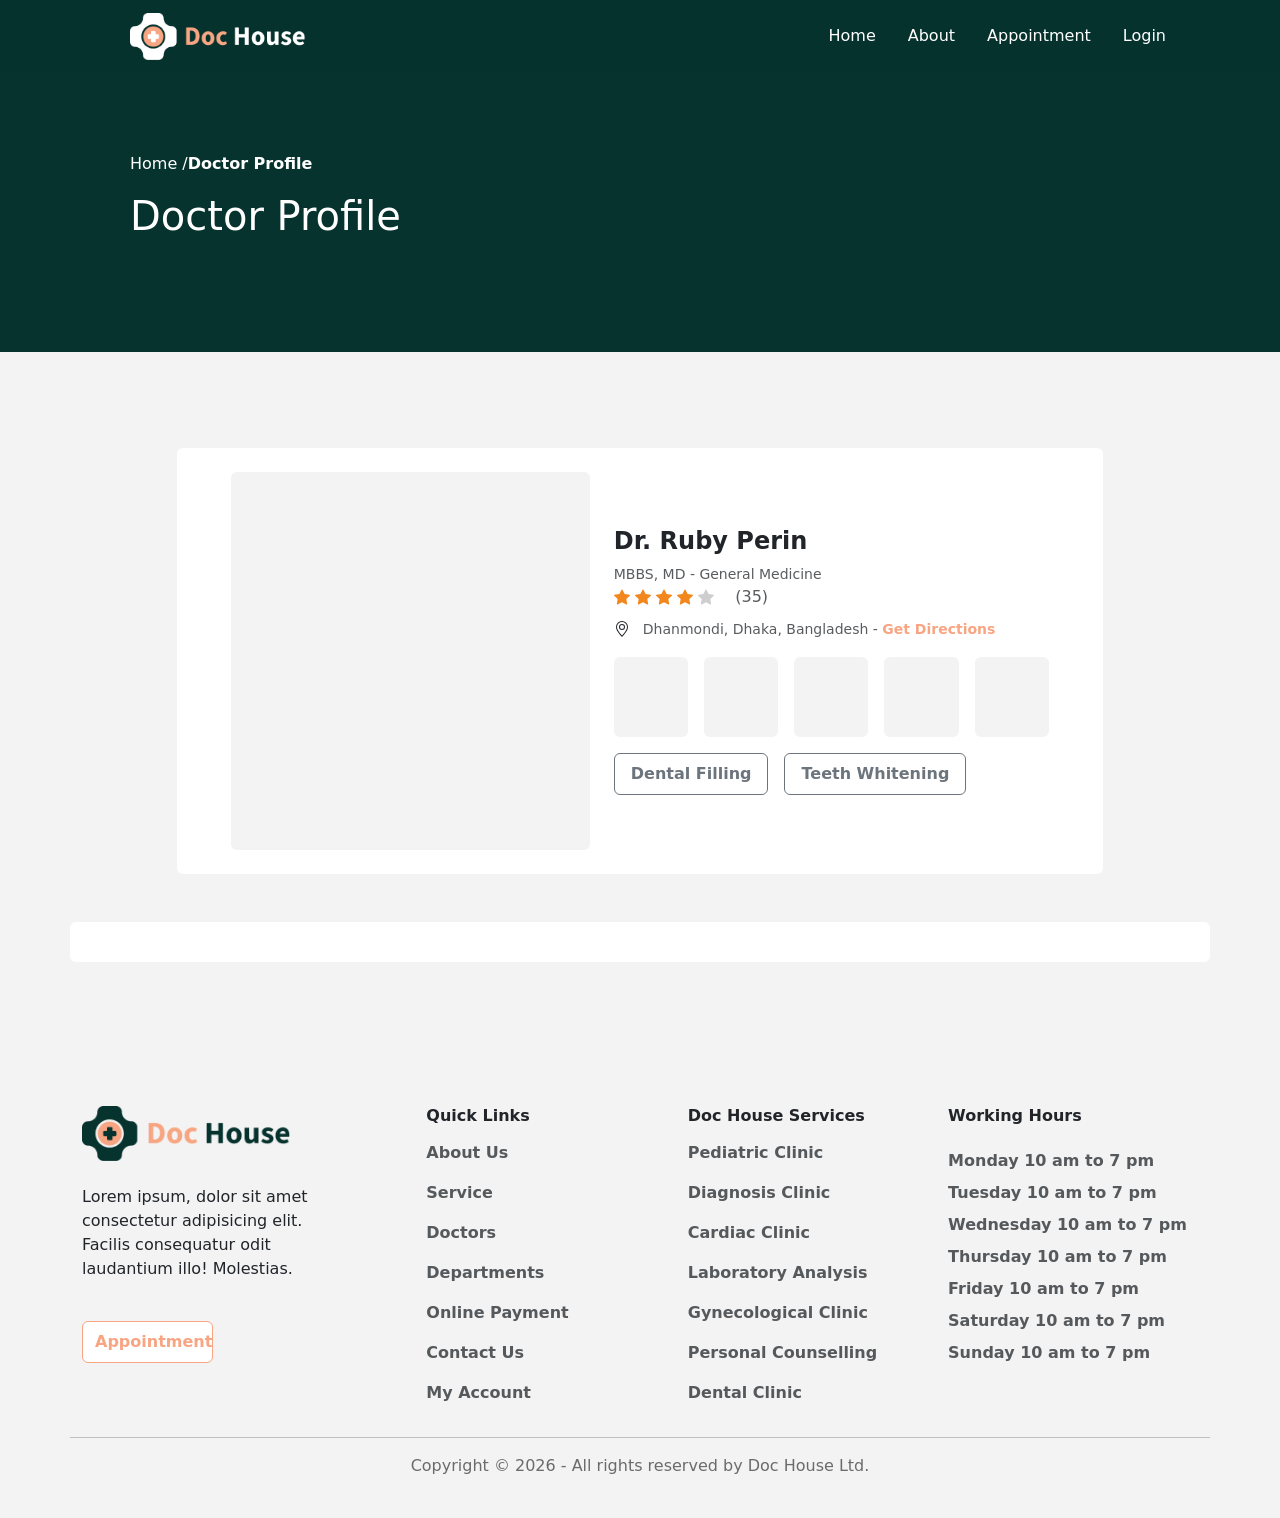
==== doctor.html @ 2f642ae1 "profile doing" ====
<!doctype html>
<html lang="en">

<head>
    <meta charset="utf-8">
    <meta name="viewport" content="width=device-width, initial-scale=1">

    <link rel="stylesheet" href="https://cdn.jsdelivr.net/npm/bootstrap@5.3.8/dist/css/bootstrap.min.css">
    <link rel="stylesheet" href="style.css">

    <title>Doctor Profile</title>
</head>

<body>
    <!-- nav -->
    <nav class="navbar navbar-expand-lg fixed-top py-2 custom-nav"
        style="background: rgba(7, 51, 47, 0.8); backdrop-filter: blur(8px);">
        <div class="container">
            <a href="index.html" class="navbar-brand ms-md-5">
                <img src="img/NavbarBrand.png" alt="Logo" style="width: 75%;">
            </a>

            <button type="button" class="navbar-toggler border-0 bg-success" data-bs-toggle="collapse"
                data-bs-target="#navbar-menu">
                <span class="navbar-toggler-icon"></span>
            </button>

            <div class="collapse navbar-collapse" id="navbar-menu">
                <ul class="navbar-nav ms-auto me-4 align-items-center gap-3">
                    <li class="nav-item">
                        <a href="index.html" class="nav-link text-white">Home</a>
                    </li>
                    <li class="nav-item">
                        <a href="index.html" class="nav-link text-white">About</a>
                    </li>
                    <li class="nav-item">
                        <a href="index.html" class="nav-link text-white">Appointment</a>
                    </li>
                    <li class="nav-item">
                        <a href="index.html" class="nav-link text-white">Login</a>
                    </li>
                </ul>
            </div>
        </div>
    </nav>
    <!-- navbar -->

    <!-- banner -->
    <section class="banner-holder pt-5">
        <div class="container">
            <div class="row justify-content-start align-items-center py-2">
            <!-- <img src="img/half_capsule.png" alt="" style="position: absolute; bottom: 50%; left: 5%; width: 12%;"> -->

                <div class="col-md-5 mt-md-5">
                    <div class="banner-content text-white p-5 mb-5 p-md-5 text-center text-md-start">
                        <ul class="breadcrumb">
                            <li><a href="#" class="text-decoration-none text-white">Home /</a></li>
                            <li><a href="#" class="text-decoration-none text-white fw-semibold"> Doctor Profile</a></li>
                        </ul>
                        <h1 >Doctor Profile</h1>
                    </div>
                </div>
            </div>
        </div>
    </section>
    <!-- banner -->



    <!-- doctor -->
    <section class="doctor-profile px-4" style="background: #F3F3F3;">
        <div class="container pt-5">
            <div class="row pt-5 justify-content-center">
                <div class="col-md-10">
                    <div class="card border-0">
                        <div class="card-body py-4">
                            <div class="row justify-content-center align-items-center">
                                <div class="col-md-5 rounded mb-4 mb-md-0 ">
                                    <div class="rounded" style="height: 378px; background: #F3F3F3;">
                                    </div>
                                </div>
                                <div class="col-md-6">
                                    <h4 class="fw-bold">Dr. Ruby Perin</h4>
                                    <p class="small m-0 text-muted">MBBS, MD - General Medicine</p>
                                    <svg xmlns="http://www.w3.org/2000/svg" width="16" height="16" fill="currentColor"
                                        class="bi bi-star-fill" viewBox="0 0 16 16" style="color: #F2871D;">
                                        <path
                                            d="M3.612 15.443c-.386.198-.824-.149-.746-.592l.83-4.73L.173 6.765c-.329-.314-.158-.888.283-.95l4.898-.696L7.538.792c.197-.39.73-.39.927 0l2.184 4.327 4.898.696c.441.062.612.636.282.95l-3.522 3.356.83 4.73c.078.443-.36.79-.746.592L8 13.187l-4.389 2.256z" />
                                    </svg>
                                    <svg xmlns="http://www.w3.org/2000/svg" width="16" height="16" fill="currentColor"
                                        class="bi bi-star-fill" viewBox="0 0 16 16" style="color: #F2871D;">
                                        <path
                                            d="M3.612 15.443c-.386.198-.824-.149-.746-.592l.83-4.73L.173 6.765c-.329-.314-.158-.888.283-.95l4.898-.696L7.538.792c.197-.39.73-.39.927 0l2.184 4.327 4.898.696c.441.062.612.636.282.95l-3.522 3.356.83 4.73c.078.443-.36.79-.746.592L8 13.187l-4.389 2.256z" />
                                    </svg>
                                    <svg xmlns="http://www.w3.org/2000/svg" width="16" height="16" fill="currentColor"
                                        class="bi bi-star-fill" viewBox="0 0 16 16" style="color: #F2871D;">
                                        <path
                                            d="M3.612 15.443c-.386.198-.824-.149-.746-.592l.83-4.73L.173 6.765c-.329-.314-.158-.888.283-.95l4.898-.696L7.538.792c.197-.39.73-.39.927 0l2.184 4.327 4.898.696c.441.062.612.636.282.95l-3.522 3.356.83 4.73c.078.443-.36.79-.746.592L8 13.187l-4.389 2.256z" />
                                    </svg>
                                    <svg xmlns="http://www.w3.org/2000/svg" width="16" height="16" fill="currentColor"
                                        class="bi bi-star-fill" viewBox="0 0 16 16" style="color:#F2871D;">
                                        <path
                                            d="M3.612 15.443c-.386.198-.824-.149-.746-.592l.83-4.73L.173 6.765c-.329-.314-.158-.888.283-.95l4.898-.696L7.538.792c.197-.39.73-.39.927 0l2.184 4.327 4.898.696c.441.062.612.636.282.95l-3.522 3.356.83 4.73c.078.443-.36.79-.746.592L8 13.187l-4.389 2.256z" />
                                    </svg>
                                    <svg xmlns="http://www.w3.org/2000/svg" width="16" height="16" fill="currentColor"
                                        class="bi bi-star-fill" viewBox="0 0 16 16" style="color: #CECECE">
                                        <path
                                            d="M3.612 15.443c-.386.198-.824-.149-.746-.592l.83-4.73L.173 6.765c-.329-.314-.158-.888.283-.95l4.898-.696L7.538.792c.197-.39.73-.39.927 0l2.184 4.327 4.898.696c.441.062.612.636.282.95l-3.522 3.356.83 4.73c.078.443-.36.79-.746.592L8 13.187l-4.389 2.256z" />
                                    </svg>
                                    <span class="ms-3 text-muted">(35)</span>

                                    <p class="mt-2">
                                        <svg xmlns="http://www.w3.org/2000/svg" width="16" height="16"
                                            fill="currentColor" class="bi bi-geo-alt me-2" viewBox="0 0 16 16">
                                            <path
                                                d="M12.166 8.94c-.524 1.062-1.234 2.12-1.96 3.07A32 32 0 0 1 8 14.58a32 32 0 0 1-2.206-2.57c-.726-.95-1.436-2.008-1.96-3.07C3.304 7.867 3 6.862 3 6a5 5 0 0 1 10 0c0 .862-.305 1.867-.834 2.94M8 16s6-5.686 6-10A6 6 0 0 0 2 6c0 4.314 6 10 6 10" />
                                            <path
                                                d="M8 8a2 2 0 1 1 0-4 2 2 0 0 1 0 4m0 1a3 3 0 1 0 0-6 3 3 0 0 0 0 6" />
                                        </svg>
                                        <span class="small text-muted">Dhanmondi, Dhaka, Bangladesh - </span>
                                        <span class=" small fw-semibold" style="color: #F7A582;">Get
                                            Directions</span>
                                    </p>
                                    <div class="d-flex mb-3 gap-3">
                                        <div class="rounded" style="background: #F3F3F3; height: 80px; width: 80px;">
                                        </div>
                                        <div class="rounded" style="background: #F3F3F3; height: 80px; width: 80px;">
                                        </div>
                                        <div class="rounded" style="background: #F3F3F3; height: 80px; width: 80px;">
                                        </div>
                                        <div class="rounded" style="background: #F3F3F3; height: 80px; width: 80px;">
                                        </div>
                                        <div class="rounded" style="background: #F3F3F3; height: 80px; width: 80px;">
                                        </div>
                                    </div>
                                    <div class="d-flex gap-3">
                                        <button type="button"
                                            class="btn btn-outline-secondary rounded fw-semibold py-2 px-3">
                                            Dental Filling
                                        </button>
                                        <button type="button"
                                            class="btn btn-outline-secondary rounded rounded fw-semibold py-2 px-3">
                                            Teeth Whitening
                                        </button>
                                    </div>
                                </div>
                            </div>
                        </div>
                    </div>
                </div>
            </div>


            <div class="row mt-5">
                <div class="card pt-4 border-0 mb-5">
                    <div class="card-header border-0 bg-white">

                    </div>
                </div>
            </div>

        </div>
    </section>
    <!-- doctor -->




    <!-- footer -->
    <footer class="main-footer pt-md-5 px-md-0 px-4" style="background: #F3F3F3;">
        <div class="container pt-5 pb-4">
            <div class="row justify-content-center align-items-start">
                <div class="col-md-3 mb-5 mb-md-0 d-grid gap-4 text-md-start text-center">
                    <a href="index.html"
                        class="navbar-brand d-inline-flex align-items-center justify-content-md-start justify-content-center gap-2">
                        <img src="img/logo_footer.png" alt="" style="width: 80%;">
                    </a>
                    <p>Lorem ipsum, dolor sit amet consectetur adipisicing elit. Facilis consequatur odit laudantium
                        illo! Molestias.</p>
                    <button type="button" class="btn btn-outline-peach w-50 fw-bold py-2">
                        Appointment
                    </button>
                </div>
                <div class="col-md-3 mb-4 mb-md-0 d-grid justify-content-center">
                    <div class="align-items-md-start align-items-center d-flex flex-column">
                        <h6 class="fw-bold mb-3">Quick Links</h6>
                        <p><a href="#" class="text-muted text-decoration-none fw-semibold">About Us</a></p>
                        <p><a href="#" class="text-muted text-decoration-none fw-semibold">Service</a></p>
                        <p><a href="#" class="text-muted text-decoration-none fw-semibold">Doctors</a></p>
                        <p><a href="#" class="text-muted text-decoration-none fw-semibold">Departments</a></p>
                        <p><a href="#" class="text-muted text-decoration-none fw-semibold">Online Payment</a></p>
                        <p><a href="#" class="text-muted text-decoration-none fw-semibold">Contact Us</a></p>
                        <p><a href="#" class="text-muted text-decoration-none fw-semibold">My Account</a></p>
                    </div>
                </div>
                <div class="col-md-3 mb-4 mb-md-0 d-grid justify-content-center">
                    <div class="align-items-md-start align-items-center d-flex flex-column">
                        <h6 class="fw-bold mb-3">Doc House Services</h6>
                        <p><a href="#" class="text-muted text-decoration-none fw-semibold">Pediatric Clinic</a></p>
                        <p><a href="#" class="text-muted text-decoration-none fw-semibold">Diagnosis Clinic</a></p>
                        <p><a href="#" class="text-muted text-decoration-none fw-semibold">Cardiac Clinic</a></p>
                        <p><a href="#" class="text-muted text-decoration-none fw-semibold">Laboratory Analysis</a>
                        </p>
                        <p><a href="#" class="text-muted text-decoration-none fw-semibold">Gynecological Clinic</a>
                        </p>
                        <p><a href="#" class="text-muted text-decoration-none fw-semibold">Personal Counselling</a>
                        </p>
                        <p><a href="#" class="text-muted text-decoration-none fw-semibold">Dental Clinic</a></p>
                    </div>
                </div>
                <div class="col-md-3 d-grid justify-content-center">
                    <h6 class="fw-bold mb-4">Working Hours</h6>
                    <ul class="list-unstyled mb-0">
                        <li class="fw-semibold text-muted mb-2 d-flex justify-content-start">
                            <span>Monday 10 am to 7 pm</span>
                        </li>
                        <li class="fw-semibold text-muted mb-2 d-flex justify-content-start">
                            <span>Tuesday 10 am to 7 pm</span>
                        </li>
                        <li class="fw-semibold text-muted mb-2 d-flex justify-content-start">
                            <span>Wednesday 10 am to 7 pm</span>
                        </li>
                        <li class="fw-semibold text-muted mb-2 d-flex justify-content-start">
                            <span>Thursday 10 am to 7 pm</span>
                        </li>
                        <li class="fw-semibold text-muted mb-2 d-flex justify-content-start">
                            <span>Friday 10 am to 7 pm</span>
                        </li>
                        <li class="fw-semibold text-muted mb-2 d-flex justify-content-start">
                            <span>Saturday 10 am to 7 pm</span>
                        </li>
                        <li class="fw-semibold text-muted mb-0 d-flex justify-content-start">
                            <span>Sunday 10 am to 7 pm</span>
                        </li>
                    </ul>
                </div>

                <hr class="my-3">
                <p class="text-center" style="color: #6C6B6B;">Copyright &copy; 2026 - All rights
                    reserved by Doc House Ltd.</p>
            </div>
        </div>
    </footer>
    <!-- footer -->


    <script src="https://cdn.jsdelivr.net/npm/@popperjs/core@2.11.8/dist/umd/popper.min.js"></script>
    <script src="https://cdn.jsdelivr.net/npm/bootstrap@5.3.8/dist/js/bootstrap.bundle.min.js"></script>

</body>

</html>
---- style.css ----
.banner-holder {
    background-image: url(img/bannerBack.png);
    background-size: cover;
}


#serviceTabs .nav-link.active {
    background-color: #F7A582;
    color: #000000;
}

.carousel-control-prev,
.carousel-control-next {
    width: 17%;
    opacity: 1;
}

.custom-prev-icon,
.custom-next-icon {
    width: 45px;
    height: 45px;
    background-color: white;
    border: 1px solid #F7A582;
    color: #F7A582;
    border-radius: 50%;
    display: flex;
    align-items: center;
    justify-content: center;
    font-size: 1.2rem;
    transition: all 0.3s ease;
}

.carousel-control-next .custom-next-icon {
    background-color: #F7A582;

    color: white;
}


.btn-outline-peach {
    background: white;
    color: #F7A582;
    border-color: #F7A582;
    transition: all 0.3s ease;
}

.btn-outline-peach:hover {
    background-color: #F7A582;
    color: white;
    border-color: #F7A582;
}


/* Styling the input fields */
.custom-input {
    background: rgba(255, 255, 255, 0.05);
    border: 1px solid rgba(255, 255, 255, 0.1);
    color: white;
    padding: 12px 20px;
}

/* Change placeholder color */
.custom-input::placeholder {
    color: rgba(255, 255, 255, 0.5);
}

/* Book Now button color */
.btn-book-now  {
    background-color: #F7A582;
    border-radius: 10px;
    transition: 0.3s;
}

.btn-book-now:hover {
    background: #c25627;
    color: white;
}
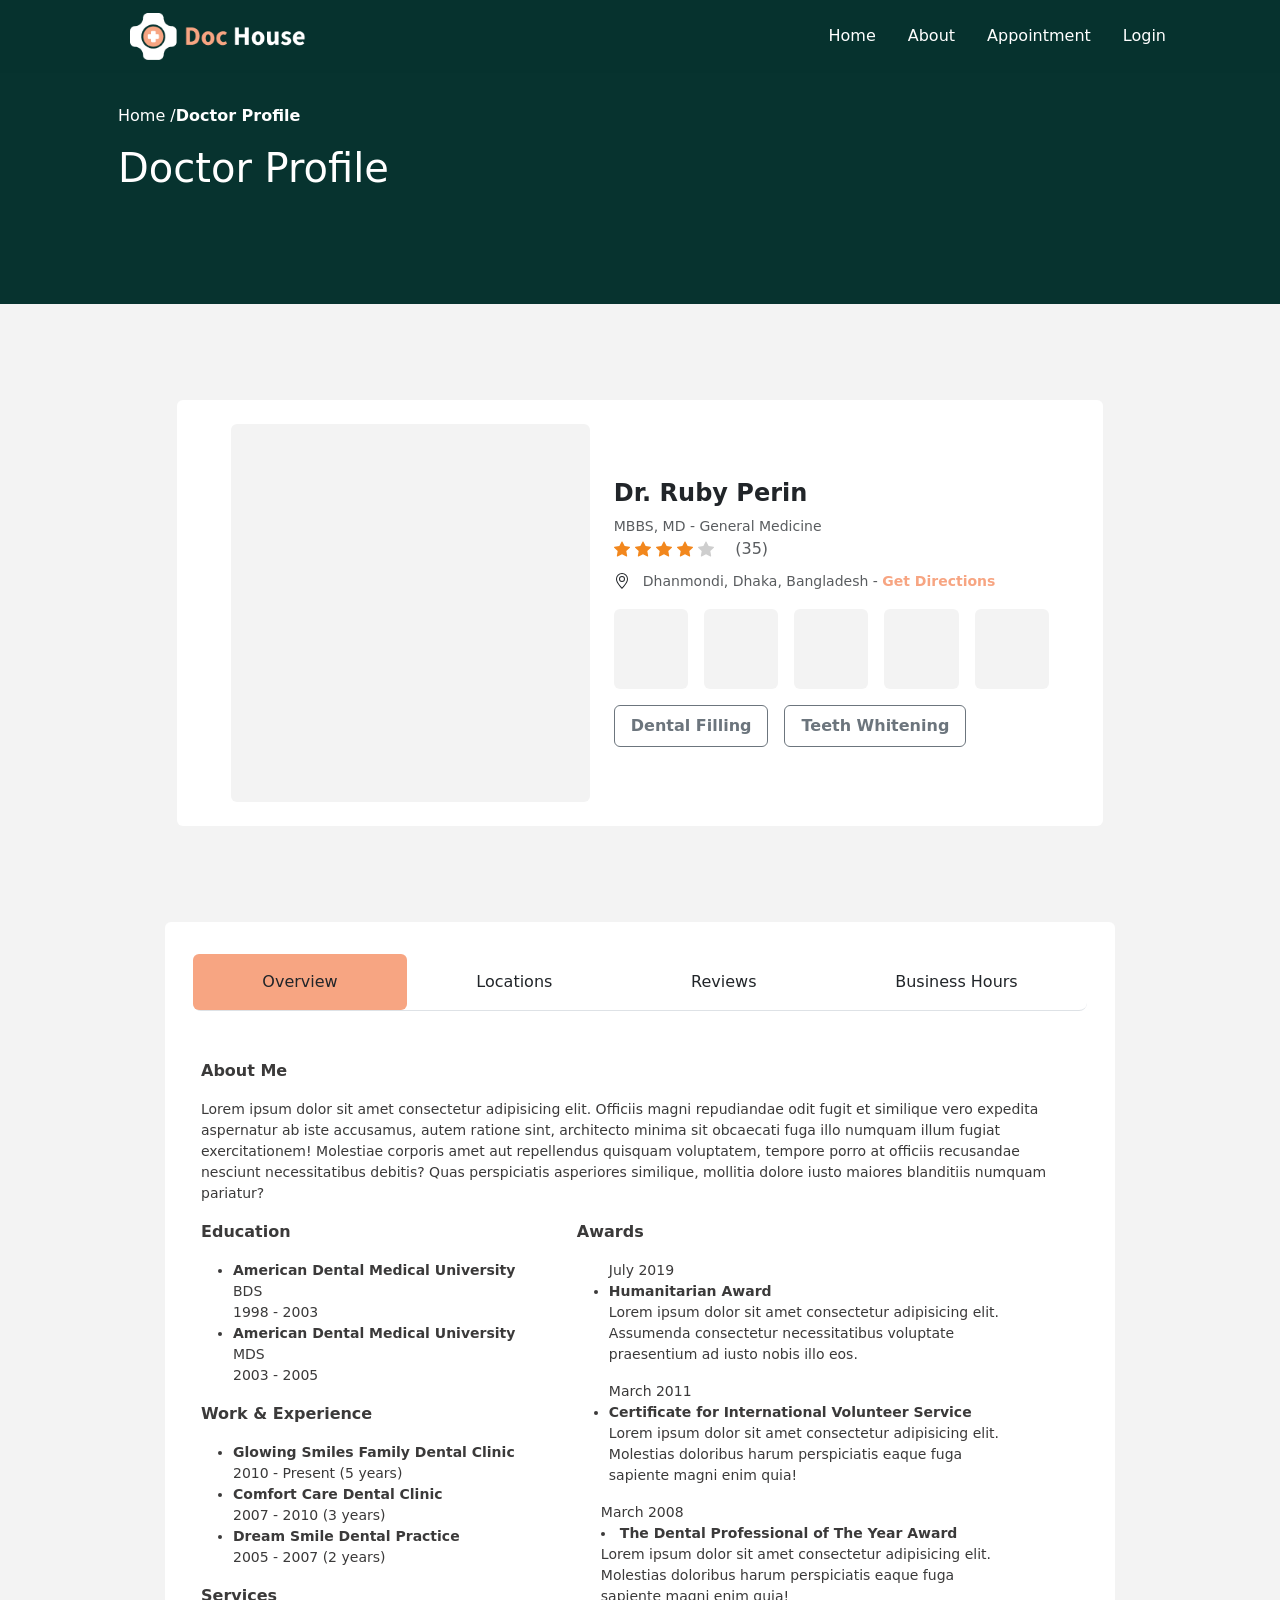
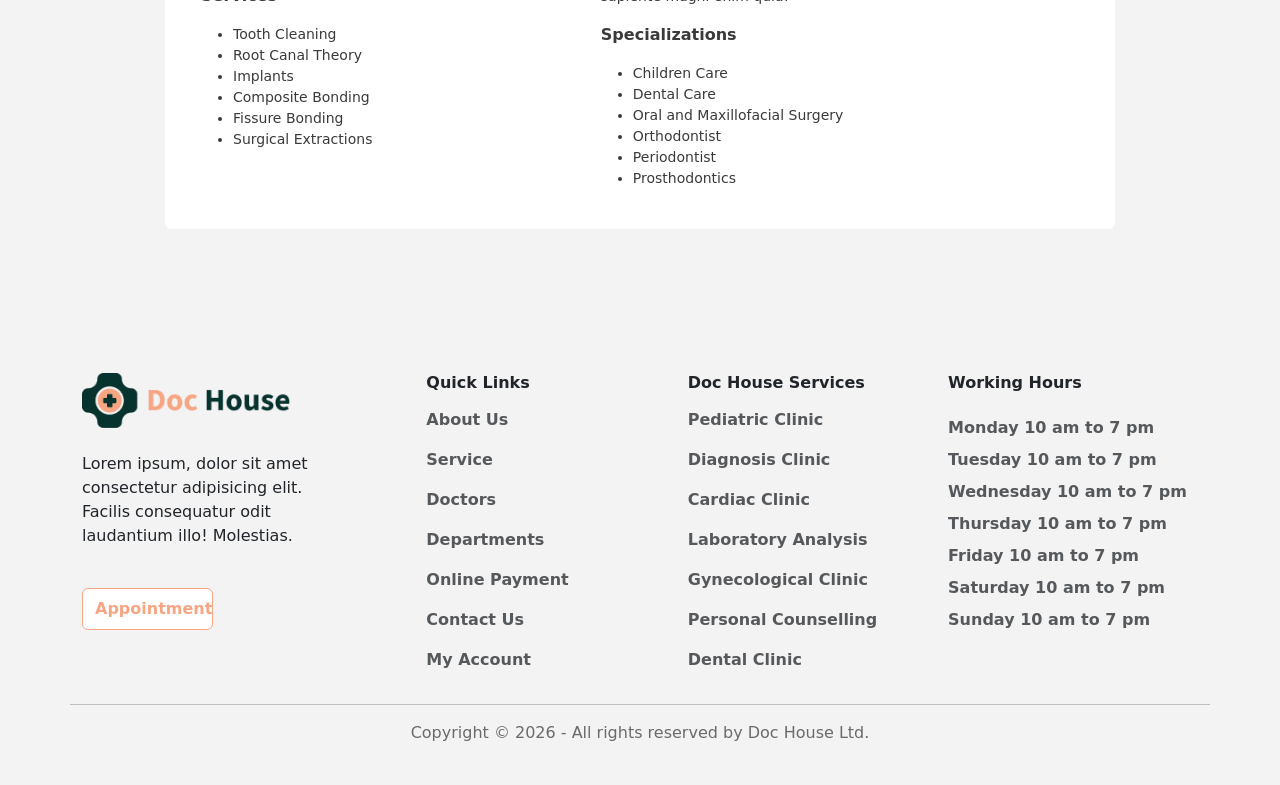
==== commit f5189525: "doctor profile" ====
--- a/doctor.html
+++ b/doctor.html
@@ -49,17 +49,19 @@
     <section class="banner-holder pt-5">
         <div class="container">
             <div class="row justify-content-start align-items-center py-2">
-            <!-- <img src="img/half_capsule.png" alt="" style="position: absolute; bottom: 50%; left: 5%; width: 12%;"> -->
-
-                <div class="col-md-5 mt-md-5">
-                    <div class="banner-content text-white p-5 mb-5 p-md-5 text-center text-md-start">
+                <!-- <img src="img/half_capsule.png" alt="" style="position: absolute; bottom: 50%; left: 5%; width: 12%;"> -->
+
+                <!-- <div class="col-md-5 mt-md-5 "> -->
+                <div class="banner-content text-white p-5 mb-5 text-center text-md-start">
+                    <nav class="text-center text-md-start">
                         <ul class="breadcrumb">
-                            <li><a href="#" class="text-decoration-none text-white">Home /</a></li>
+                            <li><a href="index.html" class="text-decoration-none text-white">Home /</a></li>
                             <li><a href="#" class="text-decoration-none text-white fw-semibold"> Doctor Profile</a></li>
                         </ul>
-                        <h1 >Doctor Profile</h1>
-                    </div>
-                </div>
+                    </nav>
+                    <h1>Doctor Profile</h1>
+                </div>
+                <!-- </div> -->
             </div>
         </div>
     </section>
@@ -151,13 +153,143 @@
             </div>
 
 
-            <div class="row mt-5">
-                <div class="card pt-4 border-0 mb-5">
-                    <div class="card-header border-0 bg-white">
-
+            <div class="row pt-5 justify-content-center">
+                <div class="col-md-10">
+                    <div class="row mt-5">
+                        <div class="card pt-4 border-0 mb-5">
+                            <div class="card-header border-0 bg-white">
+                                <ul class="nav nav-pills mb-3 border-bottom rounded-3" id="serviceTabs">
+                                    <li class="nav-item flex-fill ">
+                                        <button class="nav-link active text-dark w-100 py-3" id="overview-tab"
+                                            data-bs-toggle="pill" data-bs-target="#overview"
+                                            type="button">Overview</button>
+                                    </li>
+                                    <li class="nav-item flex-fill">
+                                        <button class="nav-link text-dark w-100 py-3" id="locations-tab"
+                                            data-bs-toggle="pill" data-bs-target="#locations"
+                                            type="button">Locations</button>
+                                    </li>
+                                    <li class="nav-item flex-fill d-md-inline-block d-none">
+                                        <button class="nav-link text-dark w-100 py-3" id="surgery-tab"
+                                            data-bs-toggle="pill" data-bs-target="#reviews"
+                                            type="button">Reviews</button>
+                                    </li>
+
+                                    <li class="nav-item flex-fill d-md-inline-block d-none">
+                                        <button class="nav-link text-dark w-100 py-3" id="business-tab"
+                                            data-bs-toggle="pill" data-bs-target="#business" type="button">Business
+                                            Hours</button>
+                                    </li>
+                                </ul>
+                                </ul>
+                            </div>
+                            <div class="card-body p-4" style="color: #3B3A3A;">
+                                <div class="tab-content" id="doctorProfileContent">
+                                    <div class="tab-pane fade show active" id="overview" role="tabpanel">
+                                        <p class="fw-bold">About Me</p>
+                                        <p class="small">
+                                            Lorem ipsum dolor sit amet consectetur adipisicing elit. Officiis magni
+                                            repudiandae odit fugit et similique vero expedita aspernatur ab iste
+                                            accusamus, autem ratione sint, architecto minima sit obcaecati fuga illo
+                                            numquam illum fugiat exercitationem! Molestiae corporis amet aut repellendus
+                                            quisquam voluptatem, tempore porro at officiis recusandae nesciunt
+                                            necessitatibus debitis? Quas perspiciatis asperiores similique, mollitia
+                                            dolore iusto maiores blanditiis numquam pariatur?
+                                        </p>
+                                        <div class="row">
+                                            <div class="col-md-5">
+                                                <p class="fw-bold">Education</p>
+                                                <ul>
+                                                    <li class="fw-bold small">American Dental Medical University
+                                                        <ul class="list-unstyled fw-normal">
+                                                            <li>BDS</li>
+                                                            <li>1998 - 2003</li>
+                                                        </ul>
+                                                    </li>
+                                                    <li class="fw-bold small">American Dental Medical University
+                                                        <ul class="list-unstyled fw-normal">
+                                                            <li>MDS</li>
+                                                            <li>2003 - 2005</li>
+                                                        </ul>
+                                                    </li>
+                                                </ul>
+                                                <p class="fw-bold">Work & Experience</p>
+                                                <ul>
+                                                    <li class="fw-bold small">Glowing Smiles Family Dental Clinic
+                                                        <ul class="list-unstyled fw-normal">
+                                                            <li>2010 - Present (5 years)</li>
+                                                        </ul>
+                                                    </li>
+                                                    <li class="fw-bold small">Comfort Care Dental Clinic
+                                                        <ul class="list-unstyled fw-normal">
+                                                            <li>2007 - 2010 (3 years)</li>
+                                                        </ul>
+                                                    </li>
+                                                    <li class="fw-bold small">Dream Smile Dental Practice
+                                                        <ul class="list-unstyled fw-normal">
+                                                            <li>2005 - 2007 (2 years)</li>
+                                                        </ul>
+                                                    </li>
+                                                </ul>
+                                                <p class="fw-bold">Services</p>
+                                                <ul class="small">
+                                                    <li>Tooth Cleaning</li>
+                                                    <li>Root Canal Theory</li>
+                                                    <li>Implants</li>
+                                                    <li>Composite Bonding</li>
+                                                    <li>Fissure Bonding</li>
+                                                    <li>Surgical Extractions</li>
+                                                </ul>
+                                            </div>
+                                            <div class="col-md-6">
+                                                <p class="fw-bold">Awards</p>
+                                                <ul class="small">
+                                                    <p class="m-0">July 2019</p>
+                                                    <li class="fw-bold">Humanitarian Award</li>
+                                                    <p>
+                                                        Lorem ipsum dolor sit amet consectetur adipisicing elit.
+                                                        Assumenda consectetur necessitatibus voluptate praesentium ad
+                                                        iusto nobis illo eos.
+                                                    </p>
+                                                </ul>
+                                                <ul class="small">
+                                                    <p class="m-0">March 2011</p>
+                                                    <li class="fw-bold">Certificate for International Volunteer Service
+                                                    </li>
+                                                    <p>Lorem ipsum dolor sit amet consectetur adipisicing elit.
+                                                        Molestias doloribus harum perspiciatis eaque fuga sapiente magni
+                                                        enim quia!</p>
+                                                </ul>
+                                                <div class="ms-4">
+                                                    <p class="m-0 small">March 2008</p>
+                                                    <li class="fw-bold small">The Dental Professional of The Year Award
+                                                    </li>
+                                                    <p class="small">
+                                                        Lorem ipsum dolor sit amet consectetur adipisicing elit.
+                                                        Molestias doloribus harum perspiciatis eaque fuga sapiente magni
+                                                        enim quia!
+                                                    </p>
+                                                    <p class="fw-bold">Specializations</p>
+                                                    <ul class="small">
+                                                        <li>Children Care</li>
+                                                        <li>Dental Care</li>
+                                                        <li>Oral and Maxillofacial Surgery</li>
+                                                        <li>Orthodontist</li>
+                                                        <li>Periodontist</li>
+                                                        <li>Prosthodontics</li>
+                                                    </ul>
+                                                </div>
+                                            </div>
+                                        </div>
+                                    </div>
+                                </div>
+                            </div>
+                        </div>
                     </div>
                 </div>
             </div>
+
+        </div>
 
         </div>
     </section>
